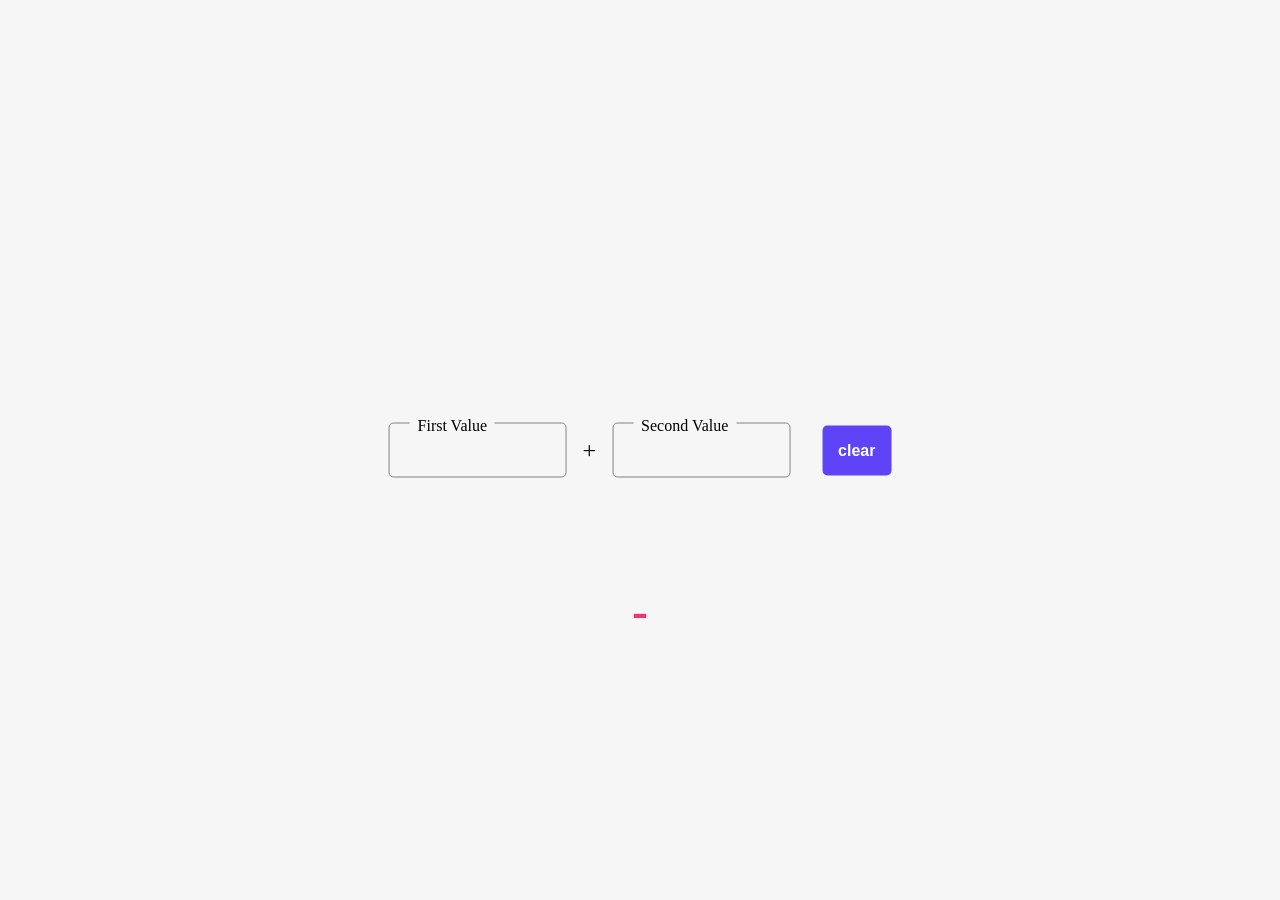
==== client/index.html @ c8d5c8e0 "0616_calculator" ====
<!doctype html>
<html lang="ko-KR">
  <head>
    <title>자바스크립트 학습</title>
    <meta charset="UTF-8" />
    <meta name="viewport" content="width=device-width, initial-scale=1.0" />
    <link rel="shortcut icon" href="./assets/favicon.svg" type="image/x-icon" />
    <link rel="stylesheet" href="./style.css" />
     <script src="https://cdn.jsdelivr.net/npm/gsap@3.13.0/dist/gsap.min.js"></script>

     <script  src="./chapter/dom/./main.js" type="module"></script>
  </head>
  <body>
    <form class="calculator">
      <div class="first">
        <label for="firstNumber">First Value</label>
        <input type="number" name="first" id="firstNumber" required/>
      </div>
      
      <div class="operator"> 
       +
      </div>
      
      <div class="second">
        <label for="secondNumber">Second Value</label>
        <input type="number" name="second" id="secondNumber" required/>
      </div>
    
      <input id="clear" type="submit" value="clear"/>
  
      <div class="result">
        -
      </div>
  
    </form>
  </body>
</html>
---- client/style.css ----
body{
  background: #f6f6f6;
}

.calculator{
  position: absolute;
  left: 50%;
  top: 50%;
  transform: translate(-50%,-50%);
  display: flex;
  justify-content: center;
  align-items: center;
}

.calculator > div{
  position: relative;
}

input[type=number]{
  max-width: 10rem;
  font-size: 2rem;
  padding: .5rem;
  background: transparent;
  border-radius: 0.3rem;
  border: 1px solid gray;
  color:rgb(83, 83, 83);
  text-align: center;
}

.operator{
  font-size: 1.5rem;
  margin: 0 1rem;
}



input[type=submit]{
  padding: 1rem;
  font-size: 1rem;
  margin-left:2rem;
  cursor: pointer;
  border-radius: 0.3rem;
  border: none;
  color: white;
  font-weight: bold;
  transition: background .2s;
  background: #5e44f6;
}

input[type=submit]:hover,
input[type=submit]:focus{
  background: #2c10c9;
}


.result{
  font-size: 3rem;
  font-weight: bold;
  position: absolute !important;
  left: 50%;
  transform: translateX(-50%);
  bottom: -10rem;
  color : #f53277;
  
}

.calculator label{
  position: absolute;
  left: 21px;
  top: -6px;
  padding: 0 0.5rem;
  background: #f6f6f6
}

@media screen and (max-width:600px) {
  .calculator{
    flex-direction:column;
  }
  input[type=submit]{
    width: 100%;
    margin: 30px 0 0 0;
  }
  .operator{

    margin: 1rem 0;
  }
  
}
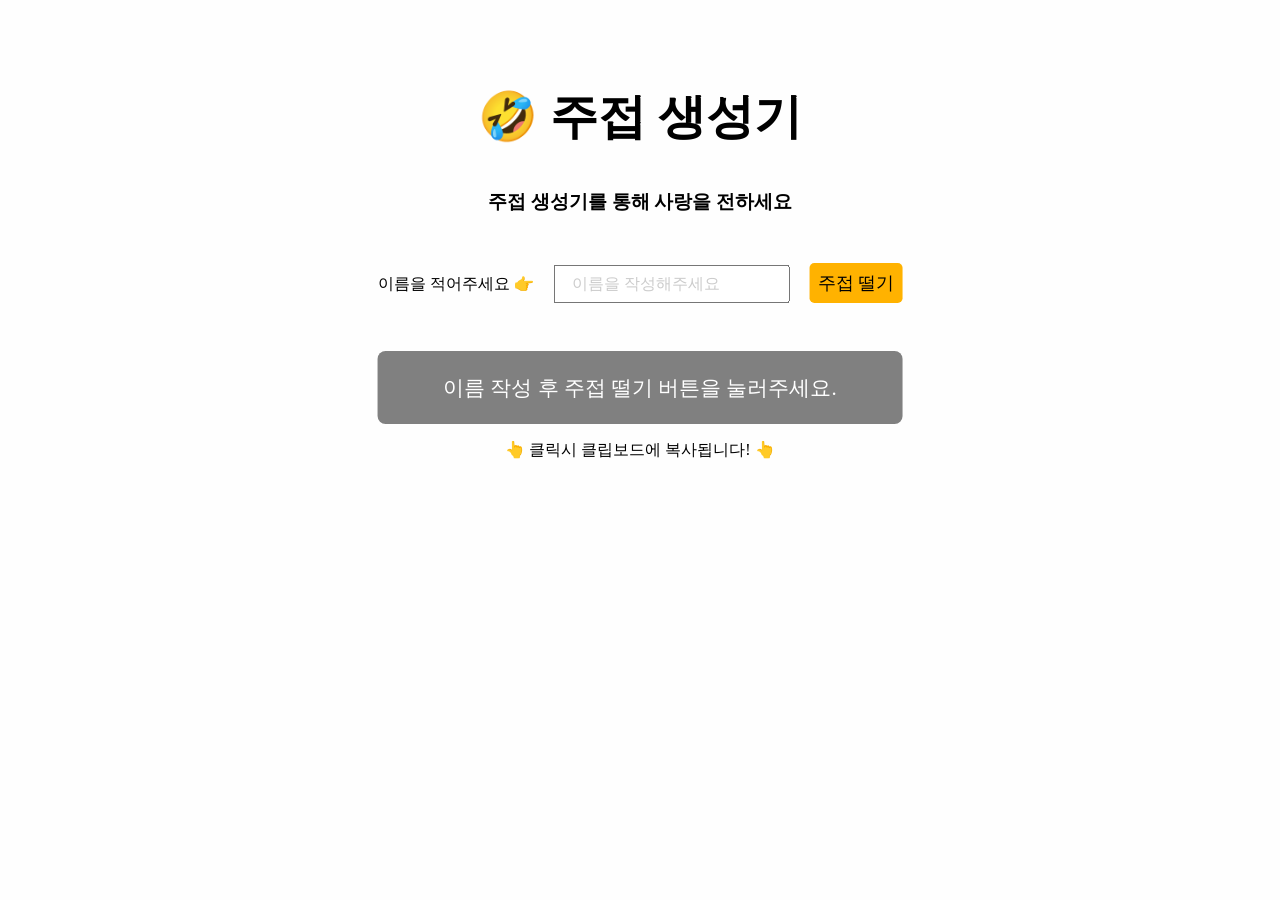
==== commit 2ff8b867: "0616_jujeob" ====
--- a/client/index.html
+++ b/client/index.html
@@ -6,32 +6,32 @@
     <meta name="viewport" content="width=device-width, initial-scale=1.0" />
     <link rel="shortcut icon" href="./assets/favicon.svg" type="image/x-icon" />
     <link rel="stylesheet" href="./style.css" />
-     <script src="https://cdn.jsdelivr.net/npm/gsap@3.13.0/dist/gsap.min.js"></script>
+    <script src="https://cdn.jsdelivr.net/npm/gsap@3.13.0/dist/gsap.min.js"></script>
 
-     <script  src="./chapter/dom/./main.js" type="module"></script>
+    <script src="./main.js" type="module"></script>
+    
   </head>
   <body>
-    <form class="calculator">
-      <div class="first">
-        <label for="firstNumber">First Value</label>
-        <input type="number" name="first" id="firstNumber" required/>
-      </div>
-      
-      <div class="operator"> 
-       +
-      </div>
-      
-      <div class="second">
-        <label for="secondNumber">Second Value</label>
-        <input type="number" name="second" id="secondNumber" required/>
-      </div>
-    
-      <input id="clear" type="submit" value="clear"/>
+
+  <div class="alert alert-error">제대로된 이름을 입력해주세요 !</div>
+  <div class="alert alert-success"> 클립보드에 복사 되었습니다 !</div>
   
-      <div class="result">
-        -
-      </div>
-  
+  <div class="container">
+    <h2>🤣 주접 생성기</h2>
+    <h3>주접 생성기를 통해 사랑을 전하세요</h3>
+
+    <form>
+      <label for="nameField">이름을 적어주세요 <span class="icon">👉</span></label>
+      <input type="text" id="nameField" placeholder="이름을 작성해주세요" value="" />
+
+      <input type="submit" value="주접 떨기" id="submit"/>
+
+      <!-- 버튼 태그 레이어 -->
+      <div class="result">이름 작성 후 주접 떨기 버튼을 눌러주세요.</div>
+
+      <span class="notice"> 👆 클릭시 클립보드에 복사됩니다! 👆</span>
     </form>
+  </div>
+
   </body>
 </html>
--- a/client/style.css
+++ b/client/style.css
@@ -1,88 +1,121 @@
 body{
-  background: #f6f6f6;
+  background: #fefefe;
 }
 
-.calculator{
+.container{
   position: absolute;
   left: 50%;
-  top: 50%;
-  transform: translate(-50%,-50%);
-  display: flex;
-  justify-content: center;
-  align-items: center;
+  transform: translateX(-50%);
+  top: 5vh;
+  text-align: center;
+  min-width: 350px;
 }
 
-.calculator > div{
-  position: relative;
+h2{
+  font-size: 3rem;
 }
 
-input[type=number]{
-  max-width: 10rem;
-  font-size: 2rem;
-  padding: .5rem;
-  background: transparent;
-  border-radius: 0.3rem;
-  border: 1px solid gray;
-  color:rgb(83, 83, 83);
-  text-align: center;
-}
-
-.operator{
-  font-size: 1.5rem;
-  margin: 0 1rem;
+form{
+  position: relative;
 }
 
 
 
-input[type=submit]{
-  padding: 1rem;
+input[type=text]{
   font-size: 1rem;
-  margin-left:2rem;
-  cursor: pointer;
-  border-radius: 0.3rem;
-  border: none;
-  color: white;
-  font-weight: bold;
-  transition: background .2s;
-  background: #5e44f6;
+  padding: .5rem 1rem;
+  margin: 2rem 1rem 3rem 1rem;
 }
 
-input[type=submit]:hover,
-input[type=submit]:focus{
-  background: #2c10c9;
+input[type=text]::placeholder{
+  color:rgb(204, 204, 204)
+}
+
+input[type=submit]{
+  font-size: 1.1rem;
+  padding: .5rem;
+  cursor: pointer;
+  background: hsl(42, 100%, 50%);
+  border: none;
+  border-radius: 0.3rem;
 }
 
 
 .result{
-  font-size: 3rem;
-  font-weight: bold;
-  position: absolute !important;
-  left: 50%;
-  transform: translateX(-50%);
-  bottom: -10rem;
-  color : #f53277;
-  
+  max-width: 90vw;
+  padding: 1.3rem;
+  font-size: 1.3rem;
+  background: gray;
+  color: white;
+  border-radius: .5rem;
+  /* white-space: nowrap; */
+  margin-bottom: 1rem;
+  cursor: pointer;
+  overflow: hidden;
+  transition: background .3s;
+	line-height: 1.5;
 }
 
-.calculator label{
-  position: absolute;
-  left: 21px;
-  top: -6px;
-  padding: 0 0.5rem;
-  background: #f6f6f6
+.result:hover{
+  background: rgb(77, 77, 77);
 }
 
-@media screen and (max-width:600px) {
-  .calculator{
-    flex-direction:column;
-  }
-  input[type=submit]{
-    width: 100%;
-    margin: 30px 0 0 0;
-  }
-  .operator{
 
-    margin: 1rem 0;
+.alert{
+  padding: 2rem;
+  
+  position: fixed;
+  font-weight: bold;
+  color: white;
+  transition: all .3s;
+}
+
+.alert-success{
+  border-radius: 1rem 0 0 1rem;
+  background:rgb(0, 219, 230);
+	color: black;
+  right: 0;
+  top: 0;
+  transform: translateX(100%);
+}
+
+.alert-error{
+  border-radius: 0 1rem 1rem 0;
+  background:rgb(222, 0, 137);
+  left: 0;
+  top: 0;
+  transform: translateX(-100%);
+}
+
+.alert.is-active{
+  transform: translateX(0);
+}
+
+
+
+
+.shake{
+  animation: shake 0.82s cubic-bezier(.36,.07,.19,.97) both;
+  transform: translate3d(0, 0, 0);
+  backface-visibility: hidden;
+  perspective: 1000px;
+}
+
+
+@keyframes shake {
+  10%, 90% {
+    transform: translate3d(-1px, 0, 0);
   }
   
+  20%, 80% {
+    transform: translate3d(2px, 0, 0);
+  }
+
+  30%, 50%, 70% {
+    transform: translate3d(-4px, 0, 0);
+  }
+
+  40%, 60% {
+    transform: translate3d(4px, 0, 0);
+  }
 }
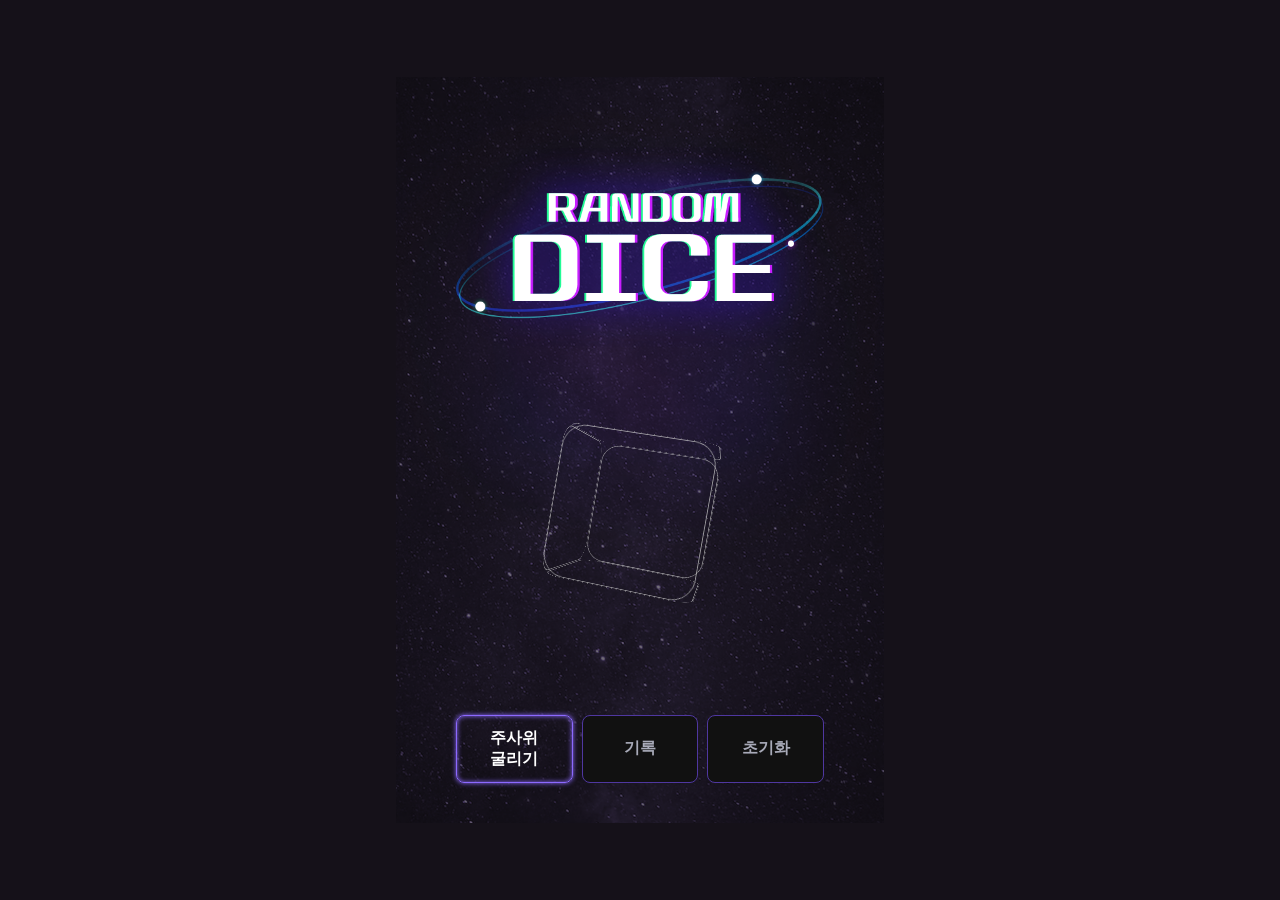
==== commit 92b523e6: "0616_randomDice" ====
--- a/client/index.html
+++ b/client/index.html
@@ -13,25 +13,52 @@
   </head>
   <body>
 
-  <div class="alert alert-error">제대로된 이름을 입력해주세요 !</div>
-  <div class="alert alert-success"> 클립보드에 복사 되었습니다 !</div>
-  
-  <div class="container">
-    <h2>🤣 주접 생성기</h2>
-    <h3>주접 생성기를 통해 사랑을 전하세요</h3>
+<article id="RecordCouter" class="RecordDice">
+    <h1 class="logo">
+      <img src="./assets/logo.png" alt="레코드 카운터" height="200" />
+      <div class="star right-star"><img src="./assets/star.png" alt="반짝이별" /></div>
+      <div class="star left-star"><img src="./assets/star.png" alt="반짝이별" /></div>
+    </h1>
+    <div class="bg"></div>
+    <div id="diceContainer">
+      <div id="cube">
+        <div class="top"></div>
+        <div class="front"></div>
+        <div class="left"></div>
+        <div class="back"></div>
+        <div class="right"></div>
+        <div class="bottom"></div>
+      </div>
+    </div>
 
-    <form>
-      <label for="nameField">이름을 적어주세요 <span class="icon">👉</span></label>
-      <input type="text" id="nameField" placeholder="이름을 작성해주세요" value="" />
 
-      <input type="submit" value="주접 떨기" id="submit"/>
-
-      <!-- 버튼 태그 레이어 -->
-      <div class="result">이름 작성 후 주접 떨기 버튼을 눌러주세요.</div>
-
-      <span class="notice"> 👆 클릭시 클립보드에 복사됩니다! 👆</span>
-    </form>
-  </div>
+    <div class="buttonGroup">
+      <button type="button">주사위 <br />
+        굴리기</button>
+      <button type="button" disabled>기록</button>
+      <button type="button" disabled>초기화</button>
+    </div>
+    <div class="recordListWrapper" hidden>
+      <table class="recordList">
+        <caption>레코드 리스트</caption>
+        <div class="line"></div>
+        <thead>
+          <tr>
+            <th scope="col">회차</th>
+            <th scope="col">기록</th>
+            <th scope="col">합계</th>
+          </tr>
+        </thead>
+        <tbody>
+        <!-- <tr>
+            <td>0</td>
+            <td>5</td>
+            <td>5</td>
+          </tr> -->
+        </tbody>
+      </table>
+    </div>
+  </article>
 
   </body>
 </html>
--- a/client/style.css
+++ b/client/style.css
@@ -1,121 +1,329 @@
-body{
-  background: #fefefe;
-}
-
-.container{
+h1{
+  color: white;
+}
+
+
+body {
+  display: flex;
+  justify-content: center;
+  align-items: center;
+  min-height: 100vh;
+  margin: 0;
+  font: 1.3rem/1.5 'Pretendard', sans-serif;
+  background: #151119;
+  
+  background-size: cover;
+}
+
+abbr[title] {
+  cursor: help;
+  text-decoration: none;
+}
+
+hr {
+  border: 0;
+  border-top: 1px solid rgba(0, 0, 0, 0.1);
+}
+
+[hidden] {
+  display: none !important;
+}
+
+
+
+
+.logo{
+  position: relative;
+  z-index: 10;
+}
+.star{
+  position: absolute;
+  
+  transform: scale(1.5);
+}
+
+.right-star{
+  right: 56px;
+  top: 10px;
+}
+
+.right-star img{opacity:0; animation:star 7s infinite}
+.left-star img{opacity:0; animation:star 7s 3s infinite}
+
+.left-star{
+  left: 13px;
+  top: 137px;
+}
+
+
+@keyframes star {
+  0%{
+    opacity: 0;
+  }
+  70%{
+    transform:rotate(0);
+    opacity: 0;
+  }
+  75%{
+    opacity: 1;
+  }
+  80%{
+    transform:rotate(100deg);
+    opacity: 0;
+  }
+  100%{
+    transform:rotate(100deg);
+    opacity: 0;
+  }
+}
+.missionNavigation {
+  display: flex;
+  align-items: flex-end;
+  gap: 8px;
+  border: 10px solid transparent;
+  border-radius: 50%;
+  border-image: linear-gradient(-45deg, #1eadea 40%, #451dbc 60%);
+  border-image-slice: 1;
+  padding: 20px 32px 20px 20px;
+}
+
+.missionNavigation ul {
+  list-style: none;
+  margin: 0;
+  padding-left: 0;
+  transform: translateY(-8px);
+}
+
+.missionNavigation a {
+  display: block;
+  padding: 0.1em 0.4em;
+  text-decoration: none;
+  font-size: 20px;
+  color: #1eadea;
+}
+
+.missionNavigation li:last-of-type a {
+  color: #451dbc;
+}
+
+.bigHeadline {
+  margin: 0;
+  padding: 20px;
+  line-height: 0.8;
+  font-size: 64px;
+  font-weight: 600;
+  font-style: italic;
+  background-image: linear-gradient(-45deg, #1eadea 20%, #451dbc 80%);
+  -webkit-background-clip: text;
+  -moz-background-clip: text;
+  -webkit-text-fill-color: transparent;
+  -moz-text-fill-color: transparent;
+}
+
+.bg{
+  position: absolute;
+  left: 0;
+  top: 0;
+  width: 100%;
+  height: 100%;
+
+  background: url("./assets/background.png")no-repeat center;
+  background-size: cover;
+  animation: scale 30s infinite linear alternate;
+}
+
+@keyframes scale {
+  to{
+    transform:scale(1.5)
+  }
+}
+#RecordCouter {
+  display: flex;
+  flex-flow: column;
+  justify-content: center;
+  position: relative;
+  max-width: 480px;
+  padding: 44px 60px 40px;
+  text-align: center;
+  
+  background-size: cover;
+  transition: all 0.6s ease-in-out;
+  gap: 24px;
+  overflow: hidden;
+}
+
+#RecordCouter *:not(table, caption) {
+  box-sizing: border-box;
+}
+
+.counter {
+  height: 120px;
+  line-height: 1;
+  font-size: 120px;
+}
+
+.buttonGroup {
+  display: flex;
+  justify-content: space-evenly;
+  margin-top: 80px;
+  gap: 1px;
+  
+}
+
+
+
+.buttonGroup button {
+  cursor: pointer;
+  border-radius: 8px;
+  flex: 1 1 calc(100% / 3);
+  position: relative;
+  
+  border: 1px solid #8c69ff;
+  padding: 12px 15px;
+  font-size: 16px;
+  font-weight: 700;
+  background: transparent;
+  color: #fff;
+  box-shadow: inset 0 0 0.3em #8c69ff, 0 0 0.3em #8c69ff;
+  transition: box-shadow 0.3s;
+}
+
+.buttonGroup button:nth-child(2){
+  margin: 0 0.5rem;
+}
+
+
+.buttonGroup button:disabled {
+  cursor: not-allowed;
+  background: #111 !important;
+  color: #a8aab8;
+  outline: none !important;
+  border: 1px solid #4f37a0;
+  box-shadow: none;
+}
+
+.buttonGroup button:hover,
+.buttonGroup button:focus-visible{
+  box-shadow: inset 0 0 0.1em #6987ff, 0 0 0.1em #6987ff;
+  outline:none;
+}
+.recordListWrapper {
+  overflow: auto;
+  display: flex;
+  justify-content: center;
+  align-items: flex-start;
+  max-height: 240px;
+  border-radius: 0.5rem;
+  border: 1px solid rgba(255, 255, 255, 0.421);
+  padding: 0 1rem 1rem ;
+  margin-top: 1.5rem;
+  background:#36506c3d;
+  position: relative;
+}
+
+.recordListWrapper::-webkit-scrollbar {
+  width: 5px;
+  background-color: transparent; /* 또는 트랙에 추가한다 */
+  padding:3px;
+}
+
+/* 썸(thumb) 추가 */
+.recordListWrapper::-webkit-scrollbar-thumb {
+  background: rgba(255, 255, 255, 0.551);
+  border-radius: 3px;
+  
+}
+
+.recordList {
+  width: 100%;
+  margin-top: 12px;
+  border-collapse: collapse;
+  
+  
+}
+
+.recordList thead {
+  position: sticky;
+  top: 0;
+  box-shadow: 0 2px 12px rgba(0, 0, 0, 0.1);
+  backdrop-filter: blur(3px);
+}
+
+.recordList tbody tr:last-child{
+  width: 100%;
+  background: url("./assets/back_light.png") no-repeat center;
+  background-size: contain;
+}
+
+.recordList caption {
+  width: 50%;
+  margin: 0 auto 16px;
+  border-radius: 60px;
+  padding: 0.2em 0.6em;
+  font-size: 20px;
+  font-weight: 700;
+  color: #fff;
+}
+
+.line{
+  width: 90%;
   position: absolute;
   left: 50%;
   transform: translateX(-50%);
-  top: 5vh;
-  text-align: center;
-  min-width: 350px;
-}
-
-h2{
-  font-size: 3rem;
-}
-
-form{
-  position: relative;
-}
-
-
-
-input[type=text]{
-  font-size: 1rem;
-  padding: .5rem 1rem;
-  margin: 2rem 1rem 3rem 1rem;
-}
-
-input[type=text]::placeholder{
-  color:rgb(204, 204, 204)
-}
-
-input[type=submit]{
-  font-size: 1.1rem;
-  padding: .5rem;
-  cursor: pointer;
-  background: hsl(42, 100%, 50%);
-  border: none;
-  border-radius: 0.3rem;
-}
-
-
-.result{
-  max-width: 90vw;
-  padding: 1.3rem;
-  font-size: 1.3rem;
-  background: gray;
-  color: white;
-  border-radius: .5rem;
-  /* white-space: nowrap; */
-  margin-bottom: 1rem;
-  cursor: pointer;
-  overflow: hidden;
-  transition: background .3s;
-	line-height: 1.5;
-}
-
-.result:hover{
-  background: rgb(77, 77, 77);
-}
-
-
-.alert{
-  padding: 2rem;
-  
-  position: fixed;
-  font-weight: bold;
-  color: white;
-  transition: all .3s;
-}
-
-.alert-success{
-  border-radius: 1rem 0 0 1rem;
-  background:rgb(0, 219, 230);
-	color: black;
-  right: 0;
-  top: 0;
-  transform: translateX(100%);
-}
-
-.alert-error{
-  border-radius: 0 1rem 1rem 0;
-  background:rgb(222, 0, 137);
-  left: 0;
-  top: 0;
-  transform: translateX(-100%);
-}
-
-.alert.is-active{
-  transform: translateX(0);
-}
-
-
-
-
-.shake{
-  animation: shake 0.82s cubic-bezier(.36,.07,.19,.97) both;
-  transform: translate3d(0, 0, 0);
-  backface-visibility: hidden;
-  perspective: 1000px;
-}
-
-
-@keyframes shake {
-  10%, 90% {
-    transform: translate3d(-1px, 0, 0);
-  }
-  
-  20%, 80% {
-    transform: translate3d(2px, 0, 0);
-  }
-
-  30%, 50%, 70% {
-    transform: translate3d(-4px, 0, 0);
-  }
-
-  40%, 60% {
-    transform: translate3d(4px, 0, 0);
-  }
-}+  top: 55px;
+  height: 1px;
+  background: linear-gradient(to left, rgba(255, 255, 255, 0), rgb(255, 255, 255), rgba(255, 255, 255, 0));
+}
+
+.recordList th,
+.recordList td {
+  padding: 0.6em 0.3em;
+  color: #fff;
+}
+
+
+
+#diceContainer {
+  margin: 0 auto;
+  width:200px;
+  height:200px;
+  perspective:600px;
+  transform: scale(0.8);
+
+}
+
+#cube {
+  position:relative;
+  transform-style: preserve-3d;
+  width: 100%;
+  height: 100%;
+  transform: translateZ(-100px);
+  
+}
+
+
+#cube div {
+  border:1px solid #ccc;
+  border-radius:30px;
+  width:198px;
+  height:198px;
+  position:absolute;
+  background-image: url(https://1.bp.blogspot.com/-8oHADm0XlWY/UV72I6qYX_I/AAAAAAAAD8U/83sdKrWjjRg/s1600/Dice.png);
+  background-repeat:no-repeat;
+  filter: hue-rotate(33deg);
+  opacity:.75;
+}
+
+.front  { transform: rotateY(   0deg ) translateZ( 100px ); background-position: -12px -12px; }
+.back   { transform: rotateX( 180deg ) translateZ( 100px ); background-position: -463px -239px; }
+.right  { transform: rotateY(  90deg ) translateZ( 100px ); background-position: -236px -12px; }
+.left   { transform: rotateY( -90deg ) translateZ( 100px ); background-position: -241px -235px; }
+.top    { transform: rotateX(  90deg ) translateZ( 100px ); background-position: -459px -12px; }
+.bottom { transform: rotateX( -90deg ) translateZ( 100px ); background-position: -12px -235px; }
+
+#cube.show1 { transform: translateZ( -100px ) rotateY(    0deg ); }
+#cube.show2 { transform: translateZ( -100px ) rotateX( -180deg ); }
+#cube.show3 { transform: translateZ( -100px ) rotateY(  -90deg ); }
+#cube.show4 { transform: translateZ( -100px ) rotateY(   90deg ); }
+#cube.show5 { transform: translateZ( -100px ) rotateX(  -90deg ); }
+#cube.show6 { transform: translateZ( -100px ) rotateX(   90deg ); }
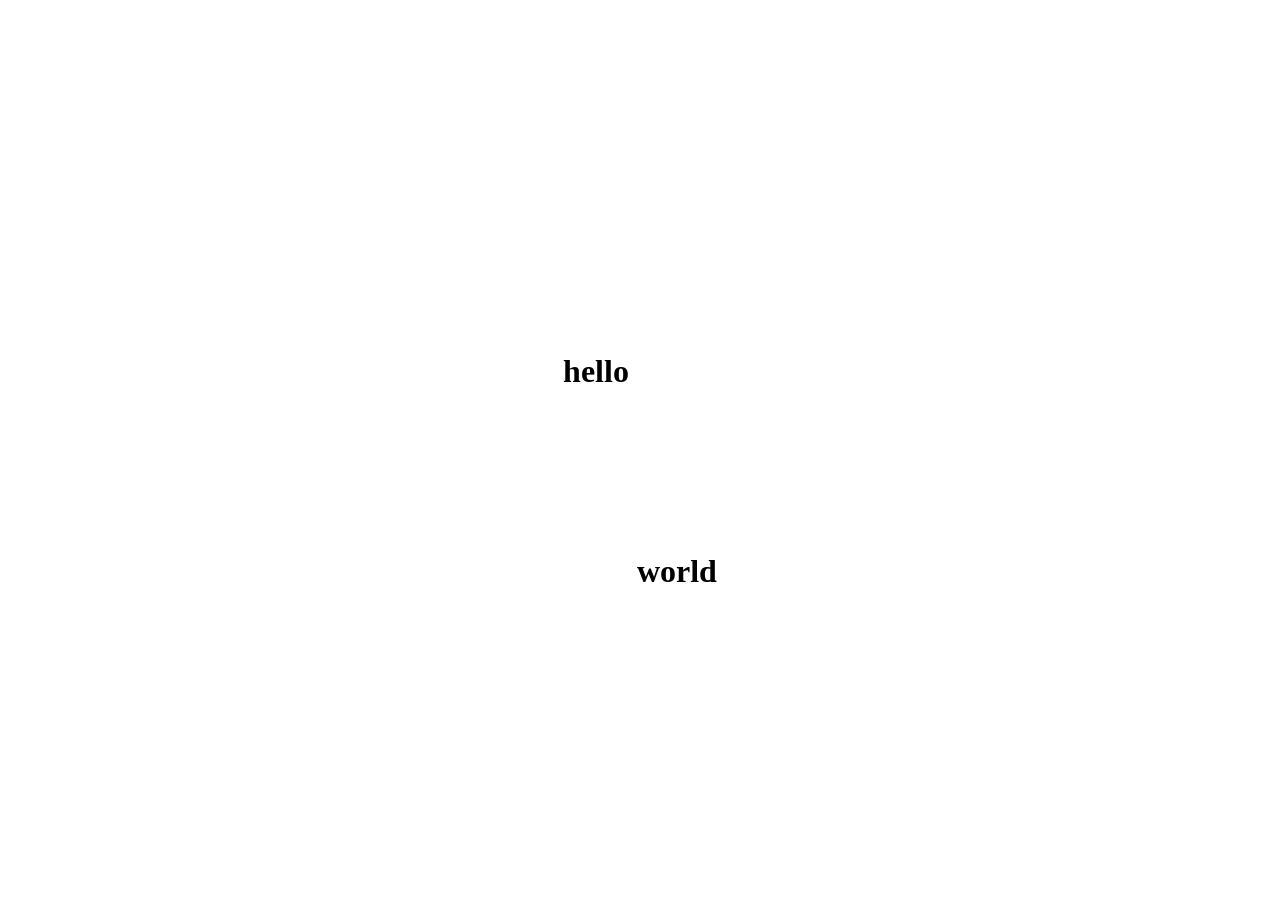
==== commit 6a7c74cb: "0618_ajax" ====
--- a/client/index.html
+++ b/client/index.html
@@ -12,53 +12,9 @@
     
   </head>
   <body>
-
-<article id="RecordCouter" class="RecordDice">
-    <h1 class="logo">
-      <img src="./assets/logo.png" alt="레코드 카운터" height="200" />
-      <div class="star right-star"><img src="./assets/star.png" alt="반짝이별" /></div>
-      <div class="star left-star"><img src="./assets/star.png" alt="반짝이별" /></div>
-    </h1>
-    <div class="bg"></div>
-    <div id="diceContainer">
-      <div id="cube">
-        <div class="top"></div>
-        <div class="front"></div>
-        <div class="left"></div>
-        <div class="back"></div>
-        <div class="right"></div>
-        <div class="bottom"></div>
-      </div>
-    </div>
-
-
-    <div class="buttonGroup">
-      <button type="button">주사위 <br />
-        굴리기</button>
-      <button type="button" disabled>기록</button>
-      <button type="button" disabled>초기화</button>
-    </div>
-    <div class="recordListWrapper" hidden>
-      <table class="recordList">
-        <caption>레코드 리스트</caption>
-        <div class="line"></div>
-        <thead>
-          <tr>
-            <th scope="col">회차</th>
-            <th scope="col">기록</th>
-            <th scope="col">합계</th>
-          </tr>
-        </thead>
-        <tbody>
-        <!-- <tr>
-            <td>0</td>
-            <td>5</td>
-            <td>5</td>
-          </tr> -->
-        </tbody>
-      </table>
-    </div>
-  </article>
-
+    <h1> 
+      <span class="first">hello</span>
+      <span class="second">world</span>
+     </h1>
   </body>
 </html>
--- a/client/style.css
+++ b/client/style.css
@@ -1,329 +1,13 @@
 h1{
-  color: white;
-}
-
-
-body {
-  display: flex;
-  justify-content: center;
-  align-items: center;
-  min-height: 100vh;
-  margin: 0;
-  font: 1.3rem/1.5 'Pretendard', sans-serif;
-  background: #151119;
-  
-  background-size: cover;
-}
-
-abbr[title] {
-  cursor: help;
-  text-decoration: none;
-}
-
-hr {
-  border: 0;
-  border-top: 1px solid rgba(0, 0, 0, 0.1);
-}
-
-[hidden] {
-  display: none !important;
-}
-
-
-
-
-.logo{
-  position: relative;
-  z-index: 10;
-}
-.star{
-  position: absolute;
-  
-  transform: scale(1.5);
-}
-
-.right-star{
-  right: 56px;
-  top: 10px;
-}
-
-.right-star img{opacity:0; animation:star 7s infinite}
-.left-star img{opacity:0; animation:star 7s 3s infinite}
-
-.left-star{
-  left: 13px;
-  top: 137px;
-}
-
-
-@keyframes star {
-  0%{
-    opacity: 0;
-  }
-  70%{
-    transform:rotate(0);
-    opacity: 0;
-  }
-  75%{
-    opacity: 1;
-  }
-  80%{
-    transform:rotate(100deg);
-    opacity: 0;
-  }
-  100%{
-    transform:rotate(100deg);
-    opacity: 0;
-  }
-}
-.missionNavigation {
-  display: flex;
-  align-items: flex-end;
-  gap: 8px;
-  border: 10px solid transparent;
-  border-radius: 50%;
-  border-image: linear-gradient(-45deg, #1eadea 40%, #451dbc 60%);
-  border-image-slice: 1;
-  padding: 20px 32px 20px 20px;
-}
-
-.missionNavigation ul {
-  list-style: none;
-  margin: 0;
-  padding-left: 0;
-  transform: translateY(-8px);
-}
-
-.missionNavigation a {
-  display: block;
-  padding: 0.1em 0.4em;
-  text-decoration: none;
-  font-size: 20px;
-  color: #1eadea;
-}
-
-.missionNavigation li:last-of-type a {
-  color: #451dbc;
-}
-
-.bigHeadline {
-  margin: 0;
-  padding: 20px;
-  line-height: 0.8;
-  font-size: 64px;
-  font-weight: 600;
-  font-style: italic;
-  background-image: linear-gradient(-45deg, #1eadea 20%, #451dbc 80%);
-  -webkit-background-clip: text;
-  -moz-background-clip: text;
-  -webkit-text-fill-color: transparent;
-  -moz-text-fill-color: transparent;
-}
-
-.bg{
-  position: absolute;
-  left: 0;
-  top: 0;
-  width: 100%;
-  height: 100%;
-
-  background: url("./assets/background.png")no-repeat center;
-  background-size: cover;
-  animation: scale 30s infinite linear alternate;
-}
-
-@keyframes scale {
-  to{
-    transform:scale(1.5)
-  }
-}
-#RecordCouter {
-  display: flex;
-  flex-flow: column;
-  justify-content: center;
-  position: relative;
-  max-width: 480px;
-  padding: 44px 60px 40px;
-  text-align: center;
-  
-  background-size: cover;
-  transition: all 0.6s ease-in-out;
-  gap: 24px;
-  overflow: hidden;
-}
-
-#RecordCouter *:not(table, caption) {
-  box-sizing: border-box;
-}
-
-.counter {
-  height: 120px;
-  line-height: 1;
-  font-size: 120px;
-}
-
-.buttonGroup {
-  display: flex;
-  justify-content: space-evenly;
-  margin-top: 80px;
-  gap: 1px;
-  
-}
-
-
-
-.buttonGroup button {
-  cursor: pointer;
-  border-radius: 8px;
-  flex: 1 1 calc(100% / 3);
-  position: relative;
-  
-  border: 1px solid #8c69ff;
-  padding: 12px 15px;
-  font-size: 16px;
-  font-weight: 700;
-  background: transparent;
-  color: #fff;
-  box-shadow: inset 0 0 0.3em #8c69ff, 0 0 0.3em #8c69ff;
-  transition: box-shadow 0.3s;
-}
-
-.buttonGroup button:nth-child(2){
-  margin: 0 0.5rem;
-}
-
-
-.buttonGroup button:disabled {
-  cursor: not-allowed;
-  background: #111 !important;
-  color: #a8aab8;
-  outline: none !important;
-  border: 1px solid #4f37a0;
-  box-shadow: none;
-}
-
-.buttonGroup button:hover,
-.buttonGroup button:focus-visible{
-  box-shadow: inset 0 0 0.1em #6987ff, 0 0 0.1em #6987ff;
-  outline:none;
-}
-.recordListWrapper {
-  overflow: auto;
-  display: flex;
-  justify-content: center;
-  align-items: flex-start;
-  max-height: 240px;
-  border-radius: 0.5rem;
-  border: 1px solid rgba(255, 255, 255, 0.421);
-  padding: 0 1rem 1rem ;
-  margin-top: 1.5rem;
-  background:#36506c3d;
-  position: relative;
-}
-
-.recordListWrapper::-webkit-scrollbar {
-  width: 5px;
-  background-color: transparent; /* 또는 트랙에 추가한다 */
-  padding:3px;
-}
-
-/* 썸(thumb) 추가 */
-.recordListWrapper::-webkit-scrollbar-thumb {
-  background: rgba(255, 255, 255, 0.551);
-  border-radius: 3px;
-  
-}
-
-.recordList {
-  width: 100%;
-  margin-top: 12px;
-  border-collapse: collapse;
-  
-  
-}
-
-.recordList thead {
-  position: sticky;
-  top: 0;
-  box-shadow: 0 2px 12px rgba(0, 0, 0, 0.1);
-  backdrop-filter: blur(3px);
-}
-
-.recordList tbody tr:last-child{
-  width: 100%;
-  background: url("./assets/back_light.png") no-repeat center;
-  background-size: contain;
-}
-
-.recordList caption {
-  width: 50%;
-  margin: 0 auto 16px;
-  border-radius: 60px;
-  padding: 0.2em 0.6em;
-  font-size: 20px;
-  font-weight: 700;
-  color: #fff;
-}
-
-.line{
-  width: 90%;
   position: absolute;
   left: 50%;
-  transform: translateX(-50%);
-  top: 55px;
-  height: 1px;
-  background: linear-gradient(to left, rgba(255, 255, 255, 0), rgb(255, 255, 255), rgba(255, 255, 255, 0));
-}
+  top: 50%;
+  translate:-50% -50%;
 
-.recordList th,
-.recordList td {
-  padding: 0.6em 0.3em;
-  color: #fff;
-}
-
-
-
-#diceContainer {
-  margin: 0 auto;
-  width:200px;
-  height:200px;
-  perspective:600px;
-  transform: scale(0.8);
-
-}
-
-#cube {
-  position:relative;
-  transform-style: preserve-3d;
-  width: 100%;
-  height: 100%;
-  transform: translateZ(-100px);
-  
-}
-
-
-#cube div {
-  border:1px solid #ccc;
-  border-radius:30px;
-  width:198px;
-  height:198px;
-  position:absolute;
-  background-image: url(https://1.bp.blogspot.com/-8oHADm0XlWY/UV72I6qYX_I/AAAAAAAAD8U/83sdKrWjjRg/s1600/Dice.png);
-  background-repeat:no-repeat;
-  filter: hue-rotate(33deg);
-  opacity:.75;
-}
-
-.front  { transform: rotateY(   0deg ) translateZ( 100px ); background-position: -12px -12px; }
-.back   { transform: rotateX( 180deg ) translateZ( 100px ); background-position: -463px -239px; }
-.right  { transform: rotateY(  90deg ) translateZ( 100px ); background-position: -236px -12px; }
-.left   { transform: rotateY( -90deg ) translateZ( 100px ); background-position: -241px -235px; }
-.top    { transform: rotateX(  90deg ) translateZ( 100px ); background-position: -459px -12px; }
-.bottom { transform: rotateX( -90deg ) translateZ( 100px ); background-position: -12px -235px; }
-
-#cube.show1 { transform: translateZ( -100px ) rotateY(    0deg ); }
-#cube.show2 { transform: translateZ( -100px ) rotateX( -180deg ); }
-#cube.show3 { transform: translateZ( -100px ) rotateY(  -90deg ); }
-#cube.show4 { transform: translateZ( -100px ) rotateY(   90deg ); }
-#cube.show5 { transform: translateZ( -100px ) rotateX(  -90deg ); }
-#cube.show6 { transform: translateZ( -100px ) rotateX(   90deg ); }+  span{
+    display: inline-block;
+    position: relative;
+    top: 0;
+    transition: all 1s;
+  }
+}
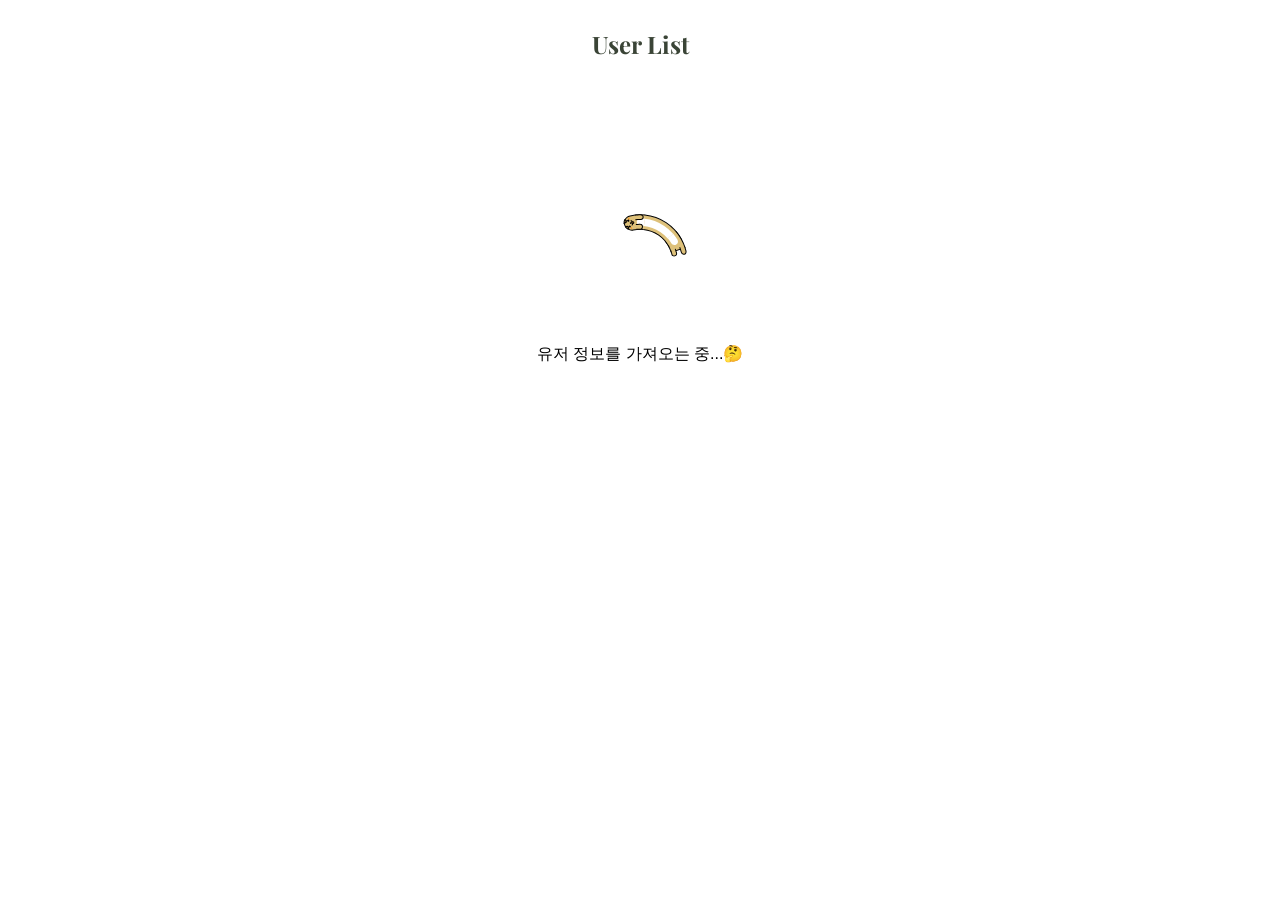
==== commit 3391a622: "0619_ajax" ====
--- a/client/index.html
+++ b/client/index.html
@@ -9,12 +9,17 @@
     <script src="https://cdn.jsdelivr.net/npm/gsap@3.13.0/dist/gsap.min.js"></script>
 
     <script src="./main.js" type="module"></script>
-    
   </head>
   <body>
-    <h1> 
-      <span class="first">hello</span>
-      <span class="second">world</span>
-     </h1>
+    <div class="user-card-list">
+      <h2>User List</h2>
+
+      <div class="user-card-inner">
+          
+
+      </div>
+
+
+    </div>
   </body>
 </html>
--- a/client/style.css
+++ b/client/style.css
@@ -1,13 +1,118 @@
-h1{
+@import url('https://fonts.googleapis.com/css2?family=Playfair+Display:wght@400;500&display=swap');
+
+body {
+  font-family: 'Playfair Display', serif;
+  display: flex;
+  flex-direction: column;
+  align-items: center;
+}
+
+.user-card-list,
+.user-card-inner {
+  display: flex;
+  align-items: center;
+  flex-direction: column;
+  gap: 2rem;
+  /* overflow-x: hidden; */
+  position: relative;
+}
+
+h2 {
+  color: #3a4436;
+}
+
+.loadingSpinner {
+  margin: 0;
+  /* width: ; */
+  /* height: 50%; */
+  text-align: center;
+  font-family: 'Apple SD Gothic Neo', sans-serif;
   position: absolute;
   left: 50%;
-  top: 50%;
-  translate:-50% -50%;
+  top: 100px;
+  transform: translateX(-50%);
+  min-width: 400px;
+  z-index: 100;
+  background: white;
+}
 
-  span{
-    display: inline-block;
-    position: relative;
-    top: 0;
-    transition: all 1s;
-  }
+.loadingSpinner svg {
+  margin-bottom: 2rem !important;
+}
+
+.user-card {
+  background: #cb9a7f;
+  padding: 1rem 2rem;
+  border-radius: 1rem;
+  color: #9f3c2d;
+  display: flex;
+  flex-direction: column;
+  max-width: 400px;
+  width: 100%;
+  min-width: 400px;
+  position: relative;
+  /* transform: translateX(-100px); */
+  /* opacity: 0; */
+  /* transition: all 0.3s; */
+}
+
+.empty-user-card {
+  /* width: 100%; */
+  /* border: 1px solid black; */
+  /* background: #dbdbdb; */
+  display: flex;
+  flex-direction: column;
+  justify-content: center;
+  align-items: center;
+  padding: 3rem;
+  border-radius: 10px;
+  font-family: 'Arial', sans-serif;
+}
+
+.user-card:hover,
+.user-card:focus {
+  /* transform: translate(-5px,-5px); */
+  box-shadow: 7px 11px 17px 6px #0000002b;
+}
+
+.user-card > h3 {
+  font-size: 2rem;
+  margin: 0 0 1rem;
+}
+
+.delete {
+  /* background:black; */
+  background: transparent;
+  border-radius: 0.5rem;
+  padding: 0.5rem;
+  position: absolute;
+  right: 10px;
+  top: 10px;
+  border: 2px solid rgba(0, 0, 0, 0.544);
+  color: black;
+  cursor: pointer;
+  transition: all 0.3s;
+}
+
+.delete:hover {
+  color: white;
+  background: black;
+}
+
+.user-card a {
+  color: inherit;
+  display: inline-block;
+  border: 1px solid #9f3c2d;
+  border-radius: 1rem;
+  padding: 0.3rem 0.5rem;
+  font-size: 0.9rem;
+  text-decoration: none;
+}
+
+.user-resouce-info > div {
+  margin-bottom: 0.5rem;
+}
+
+.user-resouce-info > div:last-child {
+  margin-bottom: 0;
 }
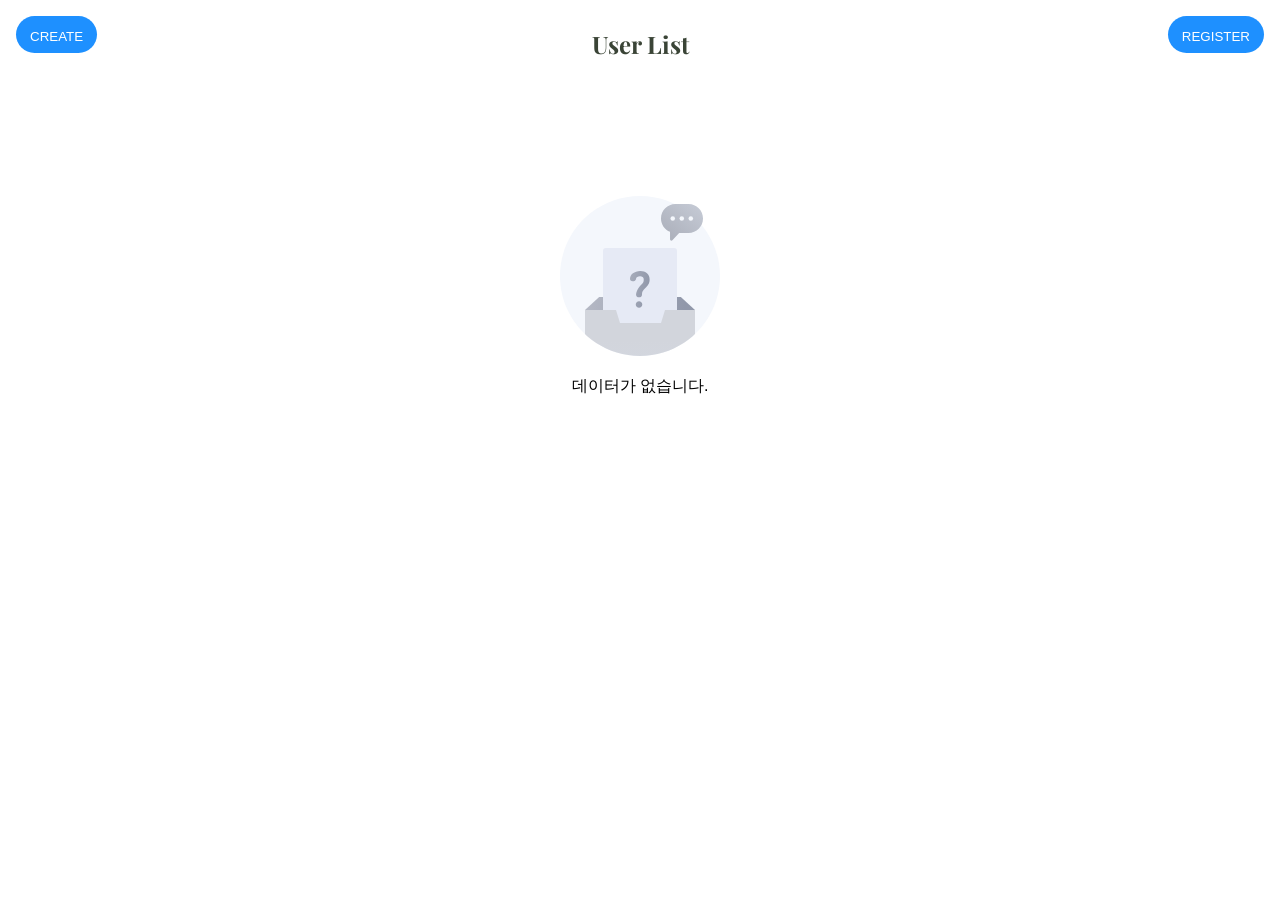
==== commit 77a9cbde: "0620_ajax" ====
--- a/client/index.html
+++ b/client/index.html
@@ -11,15 +11,61 @@
     <script src="./main.js" type="module"></script>
   </head>
   <body>
+    <div class="create">
+      <button>CREATE</button>
+
+      <div class="pop">
+        <form action="/">
+          <div>
+            <label for="nameField">name : </label>
+            <input type="text" id="nameField" required />
+          </div>
+
+          <div>
+            <label for="emailField">email : </label>
+            <input type="email" id="emailField" required />
+          </div>
+
+          <div>
+            <label for="siteField">website : </label>
+            <input type="text" id="siteField" required />
+          </div>
+
+          <div>
+            <button class="cancel" type="button">취소</button>
+            <button class="done" type="submit">생성</button>
+          </div>
+        </form>
+      </div>
+    </div>
+
     <div class="user-card-list">
       <h2>User List</h2>
 
-      <div class="user-card-inner">
-          
+      <div class="user-card-inner"></div>
+    </div>
 
+    <div class="register">
+      <button>REGISTER</button>
+
+      <div class="pop">
+        <form action="/">
+          <div>
+            <label for="create-name">name : </label>
+            <input type="text" id="create-name" required />
+          </div>
+
+          <div>
+            <label for="create-password">password : </label>
+            <input type="password" id="create-password" required />
+          </div>
+
+          <div>
+            <button class="cancel" type="button">취소</button>
+            <button class="done" type="submit">회원가입</button>
+          </div>
+        </form>
       </div>
-
-
     </div>
   </body>
 </html>
--- a/client/style.css
+++ b/client/style.css
@@ -115,4 +115,148 @@
 
 .user-resouce-info > div:last-child {
   margin-bottom: 0;
+}
+
+.create {
+  position: absolute;
+  left: 1rem;
+  top: 1rem;
+  border-radius: 1.5rem;
+  background-color: dodgerblue;
+  padding: 0.5rem;
+  z-index: 99999;
+
+  & button {
+    color: white;
+    border: none;
+    background: transparent;
+    cursor: pointer;
+  }
+
+  .pop {
+    position: fixed;
+    left: 0;
+    top: 0;
+    right: 0;
+    bottom: 0;
+    background-color: #0000008d;
+    display: flex;
+    justify-content: center;
+    align-items: center;
+    color: black;
+    backdrop-filter: blur(5px);
+    visibility: hidden;
+    opacity: 0;
+    /* transition: all .5s; */
+
+    & form {
+      padding: 2rem;
+      background: white;
+      border-radius: 0.5rem;
+      display: flex;
+      flex-direction: column;
+      align-items: center;
+      box-shadow: 4px 6px 11px 3px #0000007d;
+
+      & div {
+        padding: 0.5rem;
+
+        & label {
+          display: inline-block;
+          min-width: 80px;
+        }
+
+        & button {
+          padding: 0.5rem;
+          border-radius: 0.5rem;
+          cursor: pointer;
+          transition: transform 0.2s;
+        }
+
+        & button:hover {
+          transform: translate(1px, 1px);
+        }
+
+        & button[type='button'] {
+          background-color: hotpink;
+        }
+
+        & button[type='submit'] {
+          background-color: dodgerblue;
+        }
+      }
+    }
+  }
+}
+
+.register {
+  position: absolute;
+  right: 1rem;
+  top: 1rem;
+  border-radius: 1.5rem;
+  background-color: dodgerblue;
+  padding: 0.5rem;
+  z-index: 99999;
+
+  & button {
+    color: white;
+    border: none;
+    background: transparent;
+    cursor: pointer;
+  }
+
+  .pop {
+    position: fixed;
+    left: 0;
+    top: 0;
+    right: 0;
+    bottom: 0;
+    background-color: #0000008d;
+    display: flex;
+    justify-content: center;
+    align-items: center;
+    color: black;
+    backdrop-filter: blur(5px);
+    visibility: hidden;
+    opacity: 0;
+    /* transition: all .5s; */
+
+    & form {
+      padding: 2rem;
+      background: white;
+      border-radius: 0.5rem;
+      display: flex;
+      flex-direction: column;
+      align-items: center;
+      box-shadow: 4px 6px 11px 3px #0000007d;
+
+      & div {
+        padding: 0.5rem;
+
+        & label {
+          display: inline-block;
+          min-width: 80px;
+        }
+
+        & button {
+          padding: 0.5rem;
+          border-radius: 0.5rem;
+          cursor: pointer;
+          transition: transform 0.2s;
+        }
+
+        & button:hover {
+          transform: translate(1px, 1px);
+        }
+
+        & button[type='button'] {
+          background-color: hotpink;
+        }
+
+        & button[type='submit'] {
+          background-color: dodgerblue;
+        }
+      }
+    }
+  }
 }
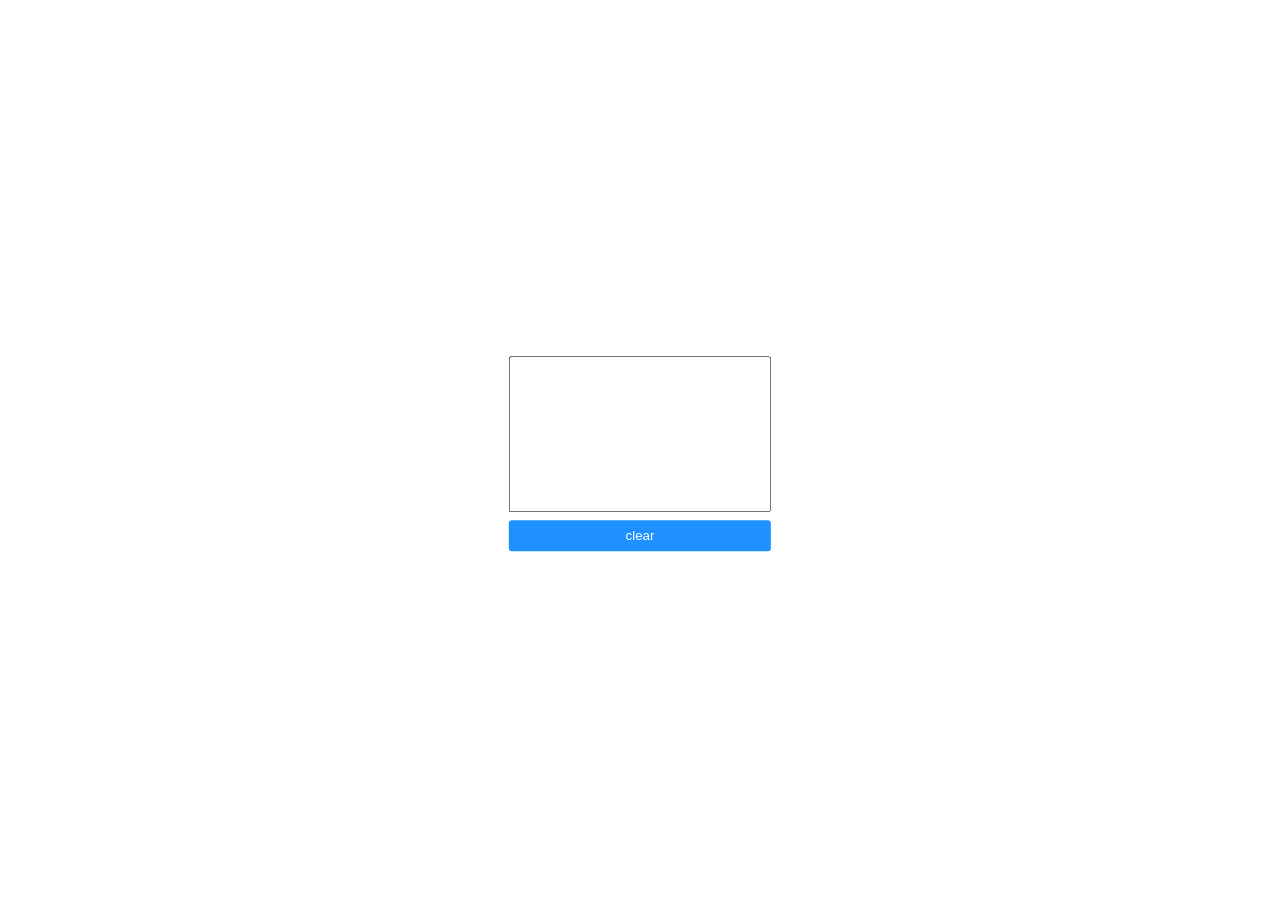
==== commit c4fcd121: "0620_storage" ====
--- a/client/index.html
+++ b/client/index.html
@@ -11,61 +11,10 @@
     <script src="./main.js" type="module"></script>
   </head>
   <body>
-    <div class="create">
-      <button>CREATE</button>
-
-      <div class="pop">
-        <form action="/">
-          <div>
-            <label for="nameField">name : </label>
-            <input type="text" id="nameField" required />
-          </div>
-
-          <div>
-            <label for="emailField">email : </label>
-            <input type="email" id="emailField" required />
-          </div>
-
-          <div>
-            <label for="siteField">website : </label>
-            <input type="text" id="siteField" required />
-          </div>
-
-          <div>
-            <button class="cancel" type="button">취소</button>
-            <button class="done" type="submit">생성</button>
-          </div>
-        </form>
-      </div>
-    </div>
-
-    <div class="user-card-list">
-      <h2>User List</h2>
-
-      <div class="user-card-inner"></div>
-    </div>
-
-    <div class="register">
-      <button>REGISTER</button>
-
-      <div class="pop">
-        <form action="/">
-          <div>
-            <label for="create-name">name : </label>
-            <input type="text" id="create-name" required />
-          </div>
-
-          <div>
-            <label for="create-password">password : </label>
-            <input type="password" id="create-password" required />
-          </div>
-
-          <div>
-            <button class="cancel" type="button">취소</button>
-            <button class="done" type="submit">회원가입</button>
-          </div>
-        </form>
-      </div>
+    <div class="container">
+      <label for="textField"></label>
+      <textarea name="someText" id="textField" cols="30" rows="10"></textarea>
+      <button type="button" data-name="clear">clear</button>
     </div>
   </body>
 </html>
--- a/client/style.css
+++ b/client/style.css
@@ -1,262 +1,32 @@
-@import url('https://fonts.googleapis.com/css2?family=Playfair+Display:wght@400;500&display=swap');
+.pokemon{
+  position: fixed;
+  right: 1rem;
+  bottom: 1rem;
 
-body {
-  font-family: 'Playfair Display', serif;
+}
+
+
+
+.container{
+  position: absolute;
+  left: 50%;
+  top: 50%;
+  translate:-50% -50%;
   display: flex;
   flex-direction: column;
-  align-items: center;
-}
+  padding: 0.2rem;
+  gap: 0.5rem;
 
-.user-card-list,
-.user-card-inner {
-  display: flex;
-  align-items: center;
-  flex-direction: column;
-  gap: 2rem;
-  /* overflow-x: hidden; */
-  position: relative;
-}
+  textarea{
+    resize: none;
+  }
 
-h2 {
-  color: #3a4436;
-}
-
-.loadingSpinner {
-  margin: 0;
-  /* width: ; */
-  /* height: 50%; */
-  text-align: center;
-  font-family: 'Apple SD Gothic Neo', sans-serif;
-  position: absolute;
-  left: 50%;
-  top: 100px;
-  transform: translateX(-50%);
-  min-width: 400px;
-  z-index: 100;
-  background: white;
-}
-
-.loadingSpinner svg {
-  margin-bottom: 2rem !important;
-}
-
-.user-card {
-  background: #cb9a7f;
-  padding: 1rem 2rem;
-  border-radius: 1rem;
-  color: #9f3c2d;
-  display: flex;
-  flex-direction: column;
-  max-width: 400px;
-  width: 100%;
-  min-width: 400px;
-  position: relative;
-  /* transform: translateX(-100px); */
-  /* opacity: 0; */
-  /* transition: all 0.3s; */
-}
-
-.empty-user-card {
-  /* width: 100%; */
-  /* border: 1px solid black; */
-  /* background: #dbdbdb; */
-  display: flex;
-  flex-direction: column;
-  justify-content: center;
-  align-items: center;
-  padding: 3rem;
-  border-radius: 10px;
-  font-family: 'Arial', sans-serif;
-}
-
-.user-card:hover,
-.user-card:focus {
-  /* transform: translate(-5px,-5px); */
-  box-shadow: 7px 11px 17px 6px #0000002b;
-}
-
-.user-card > h3 {
-  font-size: 2rem;
-  margin: 0 0 1rem;
-}
-
-.delete {
-  /* background:black; */
-  background: transparent;
-  border-radius: 0.5rem;
-  padding: 0.5rem;
-  position: absolute;
-  right: 10px;
-  top: 10px;
-  border: 2px solid rgba(0, 0, 0, 0.544);
-  color: black;
-  cursor: pointer;
-  transition: all 0.3s;
-}
-
-.delete:hover {
-  color: white;
-  background: black;
-}
-
-.user-card a {
-  color: inherit;
-  display: inline-block;
-  border: 1px solid #9f3c2d;
-  border-radius: 1rem;
-  padding: 0.3rem 0.5rem;
-  font-size: 0.9rem;
-  text-decoration: none;
-}
-
-.user-resouce-info > div {
-  margin-bottom: 0.5rem;
-}
-
-.user-resouce-info > div:last-child {
-  margin-bottom: 0;
-}
-
-.create {
-  position: absolute;
-  left: 1rem;
-  top: 1rem;
-  border-radius: 1.5rem;
-  background-color: dodgerblue;
-  padding: 0.5rem;
-  z-index: 99999;
-
-  & button {
+  button {
+    border: none;
+    background: dodgerblue;
     color: white;
-    border: none;
-    background: transparent;
+    padding: 0.5rem;
+    border-radius: 0.2rem;
     cursor: pointer;
   }
-
-  .pop {
-    position: fixed;
-    left: 0;
-    top: 0;
-    right: 0;
-    bottom: 0;
-    background-color: #0000008d;
-    display: flex;
-    justify-content: center;
-    align-items: center;
-    color: black;
-    backdrop-filter: blur(5px);
-    visibility: hidden;
-    opacity: 0;
-    /* transition: all .5s; */
-
-    & form {
-      padding: 2rem;
-      background: white;
-      border-radius: 0.5rem;
-      display: flex;
-      flex-direction: column;
-      align-items: center;
-      box-shadow: 4px 6px 11px 3px #0000007d;
-
-      & div {
-        padding: 0.5rem;
-
-        & label {
-          display: inline-block;
-          min-width: 80px;
-        }
-
-        & button {
-          padding: 0.5rem;
-          border-radius: 0.5rem;
-          cursor: pointer;
-          transition: transform 0.2s;
-        }
-
-        & button:hover {
-          transform: translate(1px, 1px);
-        }
-
-        & button[type='button'] {
-          background-color: hotpink;
-        }
-
-        & button[type='submit'] {
-          background-color: dodgerblue;
-        }
-      }
-    }
-  }
-}
-
-.register {
-  position: absolute;
-  right: 1rem;
-  top: 1rem;
-  border-radius: 1.5rem;
-  background-color: dodgerblue;
-  padding: 0.5rem;
-  z-index: 99999;
-
-  & button {
-    color: white;
-    border: none;
-    background: transparent;
-    cursor: pointer;
-  }
-
-  .pop {
-    position: fixed;
-    left: 0;
-    top: 0;
-    right: 0;
-    bottom: 0;
-    background-color: #0000008d;
-    display: flex;
-    justify-content: center;
-    align-items: center;
-    color: black;
-    backdrop-filter: blur(5px);
-    visibility: hidden;
-    opacity: 0;
-    /* transition: all .5s; */
-
-    & form {
-      padding: 2rem;
-      background: white;
-      border-radius: 0.5rem;
-      display: flex;
-      flex-direction: column;
-      align-items: center;
-      box-shadow: 4px 6px 11px 3px #0000007d;
-
-      & div {
-        padding: 0.5rem;
-
-        & label {
-          display: inline-block;
-          min-width: 80px;
-        }
-
-        & button {
-          padding: 0.5rem;
-          border-radius: 0.5rem;
-          cursor: pointer;
-          transition: transform 0.2s;
-        }
-
-        & button:hover {
-          transform: translate(1px, 1px);
-        }
-
-        & button[type='button'] {
-          background-color: hotpink;
-        }
-
-        & button[type='submit'] {
-          background-color: dodgerblue;
-        }
-      }
-    }
-  }
 }
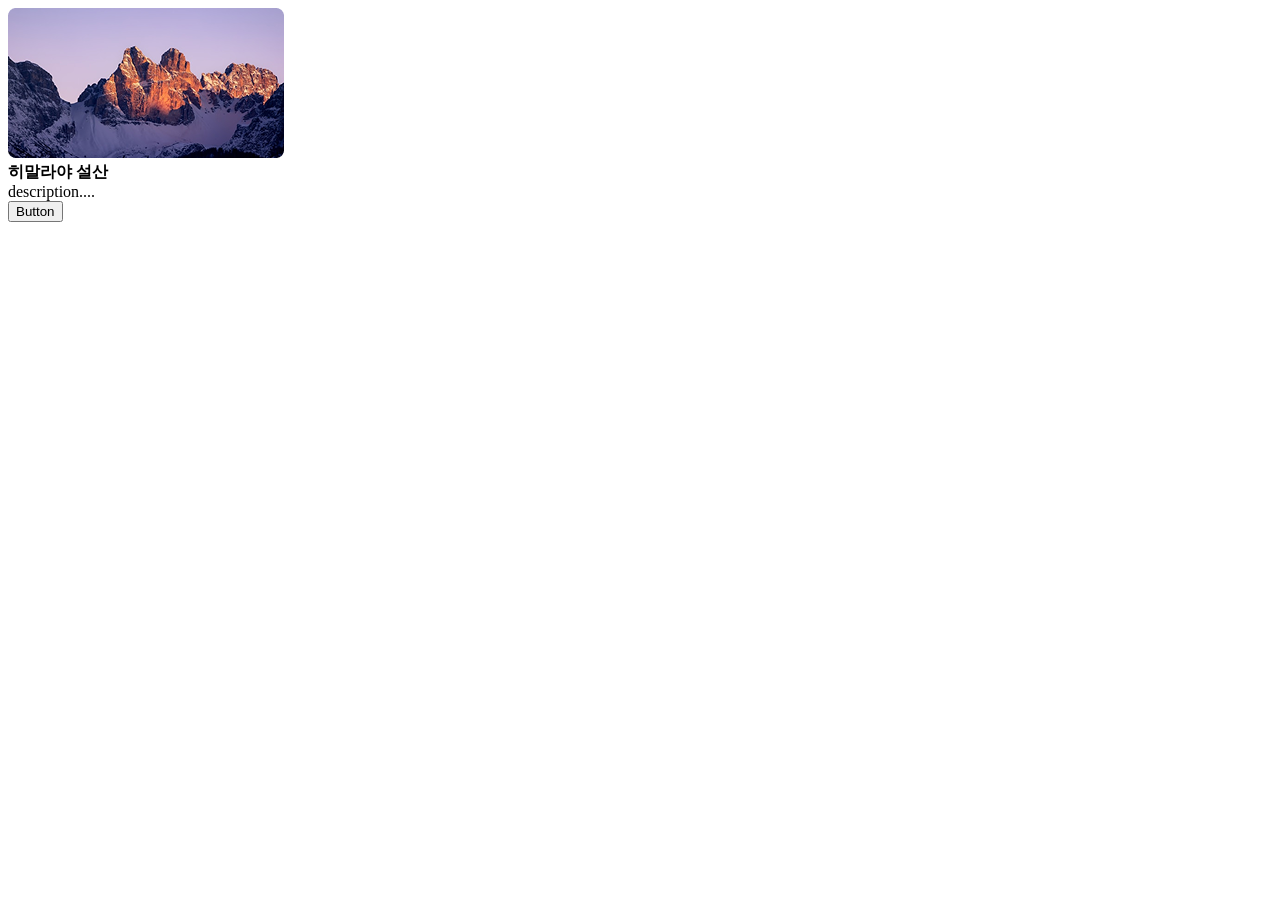
==== commit 8d2d7885: "0624_webComponent" ====
--- a/client/index.html
+++ b/client/index.html
@@ -11,10 +11,29 @@
     <script src="./main.js" type="module"></script>
   </head>
   <body>
-    <div class="container">
-      <label for="textField"></label>
-      <textarea name="someText" id="textField" cols="30" rows="10"></textarea>
-      <button type="button" data-name="clear">clear</button>
-    </div>
+   
+    <!-- <my-button active="true"></my-button>
+
+    <c-counter data-value="1"></c-counter> -->
+    
+    <c-card title="히말라야 설산" showImage="true"></c-card>
+
+    <!-- <input type="range" name="" id="" />
+    
+    <my-element
+      role="button"
+      aria-label="element"
+      tabindex="0"
+      data-value="1"
+    >Element</my-element>
+
+
+    <button type="button" is="hello-button">element</button> -->
+
+    <template>
+      <div>hello</div>
+      <span>진강</span>
+    </template>
+
   </body>
 </html>
